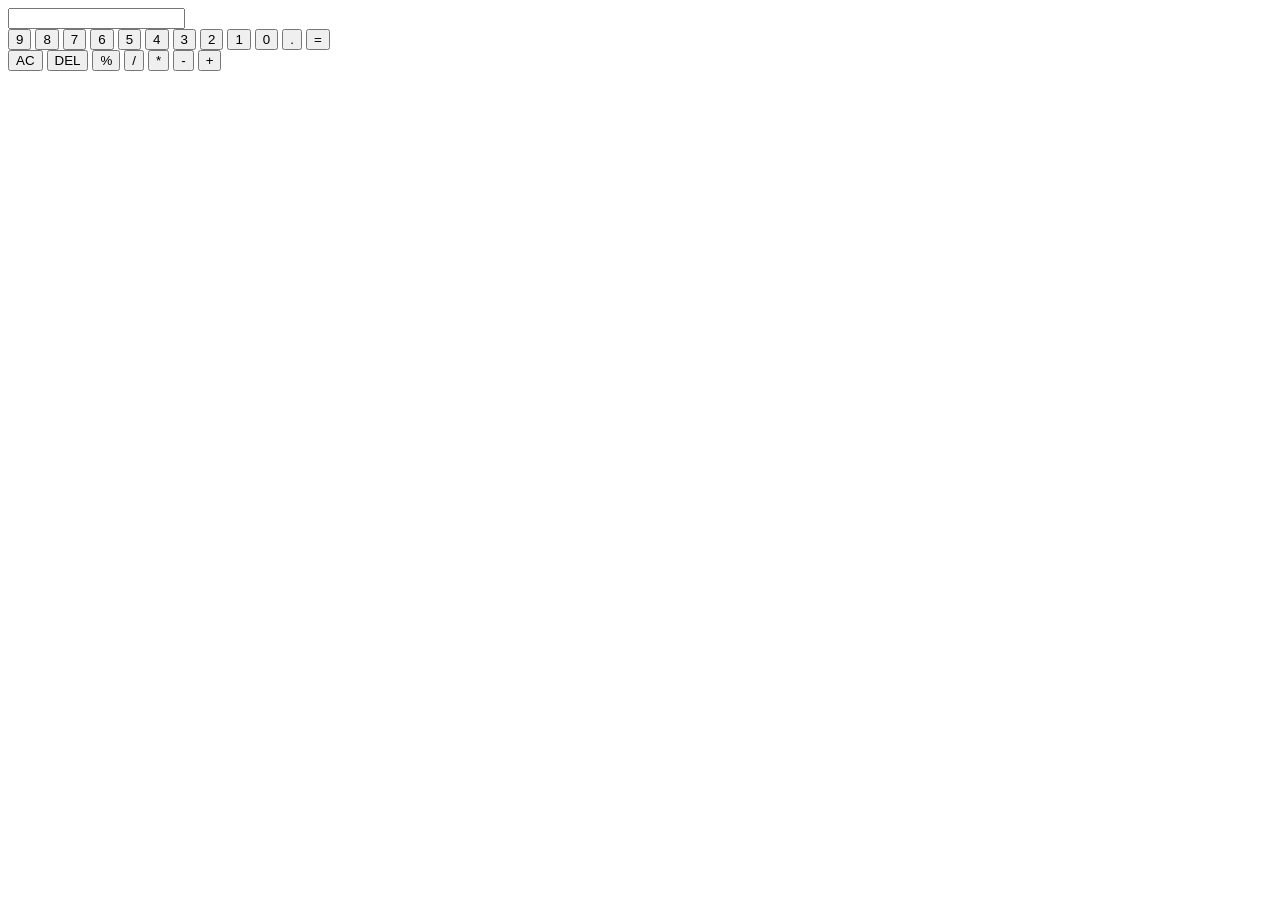
==== calculator.html @ 4f39604c "Create calculator.html" ====
<!DOCTYPE html>
<html lang="en">
  <head>
    <meta charset="UTF-8" />
    <meta name="viewport" content="width=device-width, initial-scale=1.0" />
    <title>Calculator</title>
  </head>
  <body>
    <div>
      <section>
        <input />
      </section>
      <section>
        <input type="button" value="9" />
        <input type="button" value="8" />
        <input type="button" value="7" />
        <input type="button" value="6" />
        <input type="button" value="5" />
        <input type="button" value="4" />
        <input type="button" value="3" />
        <input type="button" value="2" />
        <input type="button" value="1" />
        <input type="button" value="0" />
        <input type="button" value="." />
        <input type="button" value="=" />
      </section>
      <section>
        <input type="button" value="AC" />
        <input type="button" value="DEL" />
        <input type="button" value="%" />
        <input type="button" value="/" />
        <input type="button" value="*" />
        <input type="button" value="-" />
        <input type="button" value="+" />
      </section>
    </div>
  </body>
</html>
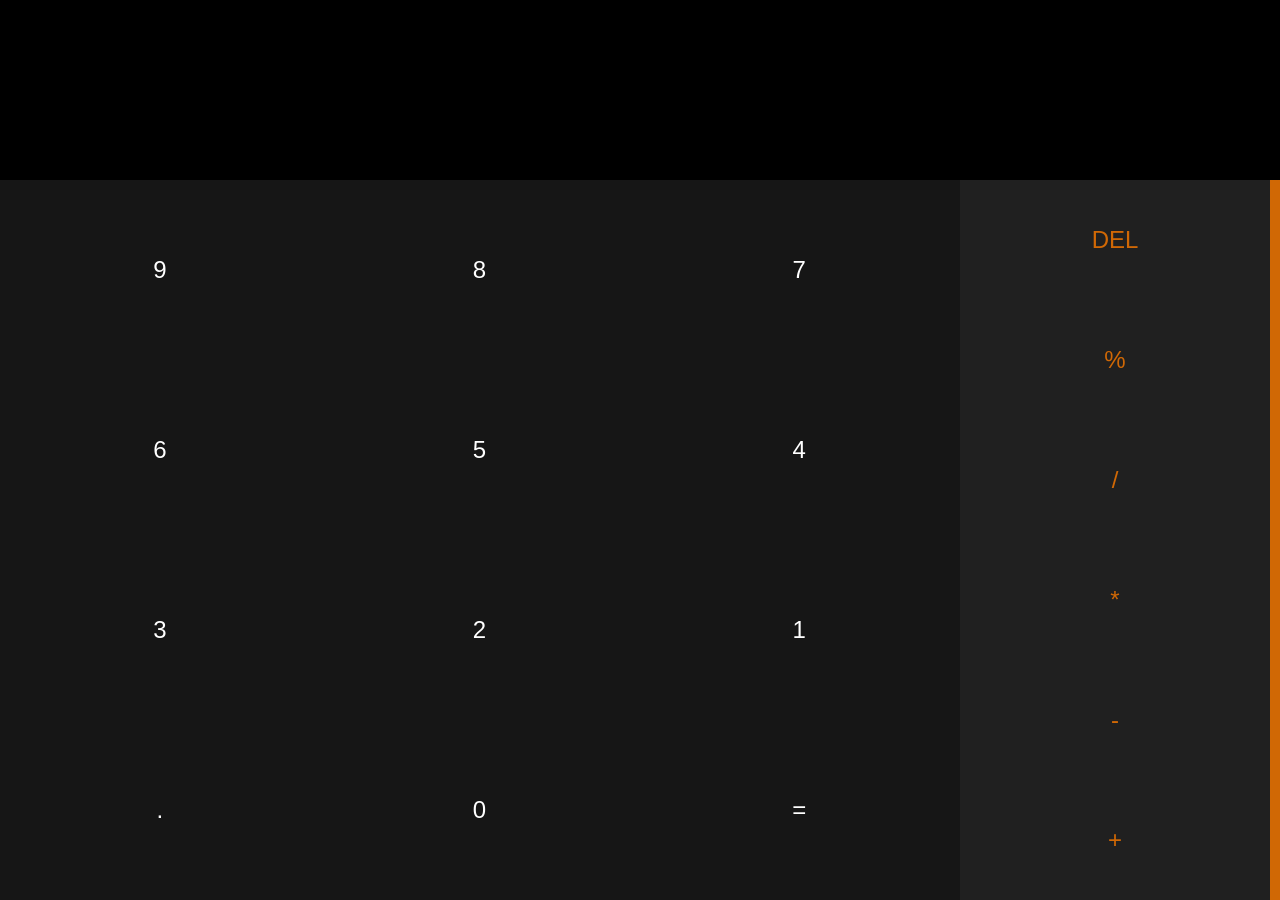
==== commit 4344aef0: "added css file" ====
--- a/calculator.html
+++ b/calculator.html
@@ -3,35 +3,35 @@
   <head>
     <meta charset="UTF-8" />
     <meta name="viewport" content="width=device-width, initial-scale=1.0" />
+    <link rel="stylesheet" href="calculator.css" />
     <title>Calculator</title>
   </head>
   <body>
-    <div>
-      <section>
-        <input />
+    <div class="calculator">
+      <section class="result">
+        <input class="result--input" />
       </section>
-      <section>
-        <input type="button" value="9" />
-        <input type="button" value="8" />
-        <input type="button" value="7" />
-        <input type="button" value="6" />
-        <input type="button" value="5" />
-        <input type="button" value="4" />
-        <input type="button" value="3" />
-        <input type="button" value="2" />
-        <input type="button" value="1" />
-        <input type="button" value="0" />
-        <input type="button" value="." />
-        <input type="button" value="=" />
+      <section class="numbers">
+        <input type="button" class="numbers--item" value="9" />
+        <input type="button" class="numbers--item" value="8" />
+        <input type="button" class="numbers--item" value="7" />
+        <input type="button" class="numbers--item" value="6" />
+        <input type="button" class="numbers--item" value="5" />
+        <input type="button" class="numbers--item" value="4" />
+        <input type="button" class="numbers--item" value="3" />
+        <input type="button" class="numbers--item" value="2" />
+        <input type="button" class="numbers--item" value="1" />
+        <input type="button" class="numbers--item" value="." />
+        <input type="button" class="numbers--item" value="0" />
+        <input type="button" class="numbers--item" value="=" />
       </section>
-      <section>
-        <input type="button" value="AC" />
-        <input type="button" value="DEL" />
-        <input type="button" value="%" />
-        <input type="button" value="/" />
-        <input type="button" value="*" />
-        <input type="button" value="-" />
-        <input type="button" value="+" />
+      <section class="specialCharacters">
+        <input type="button" class="specialCharacters--item" value="DEL" />
+        <input type="button" class="specialCharacters--item" value="%" />
+        <input type="button" class="specialCharacters--item" value="/" />
+        <input type="button" class="specialCharacters--item" value="*" />
+        <input type="button" class="specialCharacters--item" value="-" />
+        <input type="button" class="specialCharacters--item" value="+" />
       </section>
     </div>
   </body>
--- a/calculator.css
+++ b/calculator.css
@@ -0,0 +1,65 @@
+body {
+  background-color: rgb(0, 0, 0);
+}
+
+input[type="button"] {
+  height: 25%;
+  color: white;
+  border: none;
+  font-size: x-large;
+}
+
+.calculator {
+  width: 100vw;
+  height: 100vh;
+  position: absolute;
+  top: 0;
+  left: 0;
+  display: grid;
+  grid-template-columns: auto 25%;
+  grid-template-rows: 20% auto;
+  grid-template-areas:
+    "result result"
+    "numbers specialCharacters";
+}
+
+.result {
+  grid-area: result;
+  height: 100%;
+}
+.result--input {
+  width: 100%;
+  height: 100%;
+  background-color: transparent;
+  border: none;
+  color: white;
+  font-size: x-large;
+  padding: 0;
+}
+
+.numbers {
+  grid-area: numbers;
+  display: flex;
+  flex-wrap: wrap;
+  width: auto;
+  background-color: rgb(22, 22, 22);
+}
+.numbers--item {
+  background-color: rgb(22, 22, 22);
+  width: 33.3%;
+}
+
+.specialCharacters {
+  grid-area: specialCharacters;
+  display: flex;
+  box-sizing: border-box;
+  border-right: 10px solid rgb(208, 104, 5);
+  flex-direction: column;
+  width: 100%;
+  background-color: rgb(32, 32, 32);
+}
+.specialCharacters--item {
+  background-color: rgb(32, 32, 32);
+  width: 100%;
+  color: rgb(208, 104, 5) !important;
+}
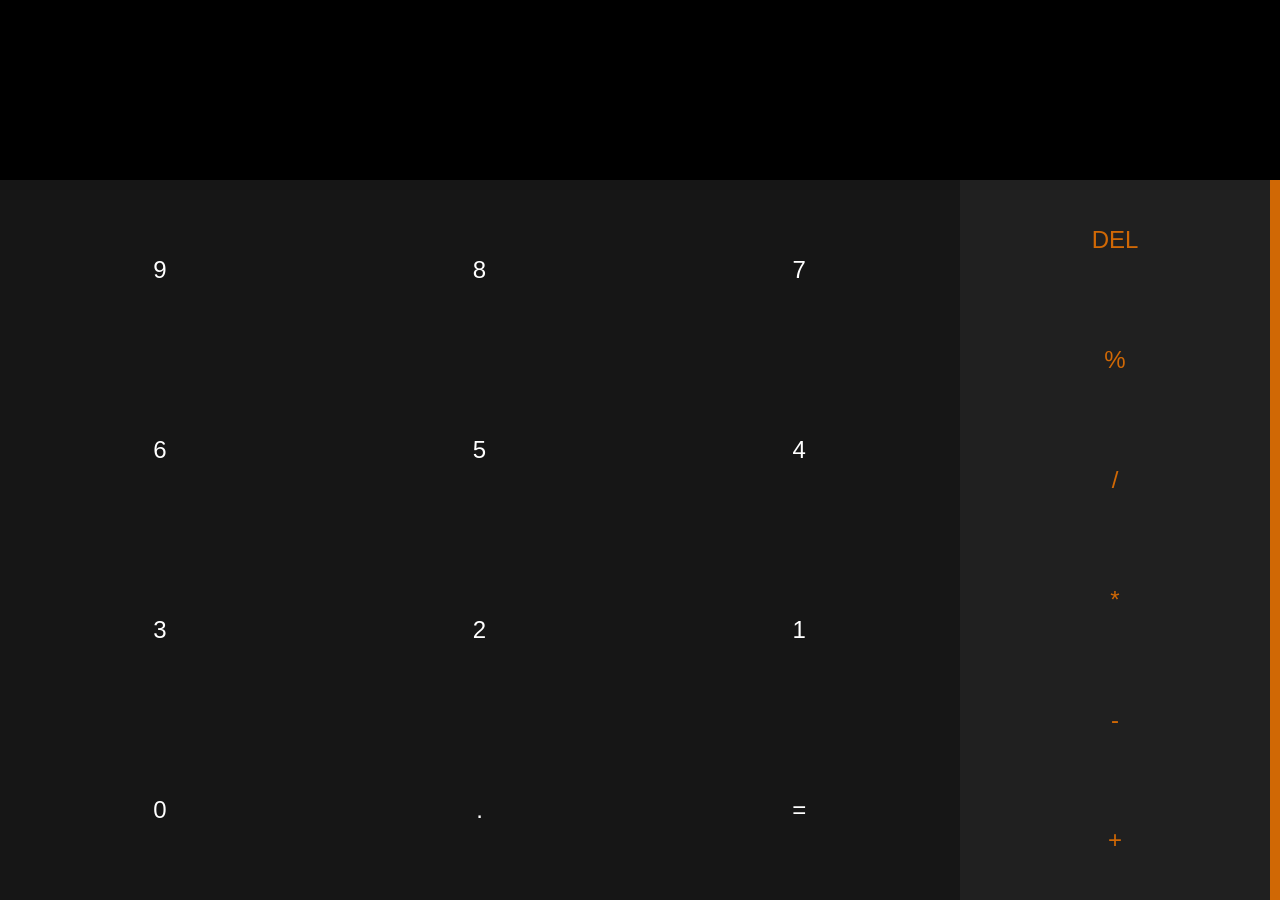
==== commit b2ef7dc4: "added js functionality" ====
--- a/calculator.html
+++ b/calculator.html
@@ -4,34 +4,134 @@
     <meta charset="UTF-8" />
     <meta name="viewport" content="width=device-width, initial-scale=1.0" />
     <link rel="stylesheet" href="calculator.css" />
+    <script src="caculator.js"></script>
     <title>Calculator</title>
   </head>
   <body>
     <div class="calculator">
       <section class="result">
-        <input class="result--input" />
+        <input id="process" class="result--input" disabled />
+        <input id="result" class="result--input" />
       </section>
       <section class="numbers">
-        <input type="button" class="numbers--item" value="9" />
-        <input type="button" class="numbers--item" value="8" />
-        <input type="button" class="numbers--item" value="7" />
-        <input type="button" class="numbers--item" value="6" />
-        <input type="button" class="numbers--item" value="5" />
-        <input type="button" class="numbers--item" value="4" />
-        <input type="button" class="numbers--item" value="3" />
-        <input type="button" class="numbers--item" value="2" />
-        <input type="button" class="numbers--item" value="1" />
-        <input type="button" class="numbers--item" value="." />
-        <input type="button" class="numbers--item" value="0" />
-        <input type="button" class="numbers--item" value="=" />
+        <input
+          type="button"
+          class="numbers--item"
+          value="9"
+          onclick="Display(value)"
+        />
+        <input
+          type="button"
+          class="numbers--item"
+          value="8"
+          onclick="Display(value)"
+        />
+        <input
+          type="button"
+          class="numbers--item"
+          value="7"
+          onclick="Display(value)"
+        />
+        <input
+          type="button"
+          class="numbers--item"
+          value="6"
+          onclick="Display(value)"
+        />
+        <input
+          type="button"
+          class="numbers--item"
+          value="5"
+          onclick="Display(value)"
+        />
+        <input
+          type="button"
+          class="numbers--item"
+          value="4"
+          onclick="Display(value)"
+        />
+        <input
+          type="button"
+          class="numbers--item"
+          value="3"
+          onclick="Display(value)"
+        />
+        <input
+          type="button"
+          class="numbers--item"
+          value="2"
+          onclick="Display(value)"
+        />
+        <input
+          type="button"
+          class="numbers--item"
+          value="1"
+          onclick="Display(value)"
+        />
+        <input
+          type="button"
+          class="numbers--item"
+          value="0"
+          onclick="Display(value)"
+        />
+        <input
+          type="button"
+          class="numbers--item"
+          value="."
+          onclick="Display(value)"
+        />
+        <input
+          type="button"
+          class="numbers--item"
+          value="="
+          onclick="Calculate()"
+        />
       </section>
       <section class="specialCharacters">
-        <input type="button" class="specialCharacters--item" value="DEL" />
-        <input type="button" class="specialCharacters--item" value="%" />
-        <input type="button" class="specialCharacters--item" value="/" />
-        <input type="button" class="specialCharacters--item" value="*" />
-        <input type="button" class="specialCharacters--item" value="-" />
-        <input type="button" class="specialCharacters--item" value="+" />
+        <input
+          type="button"
+          class="specialCharacters--item"
+          value="AC"
+          id="clear"
+          style="display: none"
+          onclick="Clear()"
+        /><input
+          type="button"
+          class="specialCharacters--item"
+          value="DEL"
+          id="delete"
+          onclick="Delete()"
+        />
+        <input
+          type="button"
+          class="specialCharacters--item"
+          value="%"
+          onclick="Display(value)"
+        />
+        <input
+          type="button"
+          class="specialCharacters--item"
+          value="/"
+          onclick="Display(value)"
+        />
+        <input
+          type="button"
+          class="specialCharacters--item"
+          value="*"
+          onclick="Display(value)"
+        />
+        <input
+          type="button"
+          class="specialCharacters--item"
+          value="-"
+          onclick="Display(value)"
+        />
+        <input
+          type="button"
+          class="specialCharacters--item"
+          value="+"
+          onclick="Display(value)"
+        />
       </section>
     </div>
   </body>
--- a/calculator.css
+++ b/calculator.css
@@ -10,14 +10,14 @@
 }
 
 .calculator {
-  width: 100vw;
+  width: 100%;
   height: 100vh;
   position: absolute;
   top: 0;
   left: 0;
   display: grid;
-  grid-template-columns: auto 25%;
-  grid-template-rows: 20% auto;
+  grid-template-columns: 1fr 25%;
+  grid-template-rows: 20% 1fr;
   grid-template-areas:
     "result result"
     "numbers specialCharacters";
@@ -26,22 +26,25 @@
 .result {
   grid-area: result;
   height: 100%;
+  width: 100%;
 }
 .result--input {
   width: 100%;
-  height: 100%;
+  height: 50%;
   background-color: transparent;
+  box-sizing: border-box;
   border: none;
   color: white;
   font-size: x-large;
-  padding: 0;
+  padding: 1rem;
 }
 
 .numbers {
+  box-sizing: border-box;
   grid-area: numbers;
   display: flex;
   flex-wrap: wrap;
-  width: auto;
+  width: 100%;
   background-color: rgb(22, 22, 22);
 }
 .numbers--item {
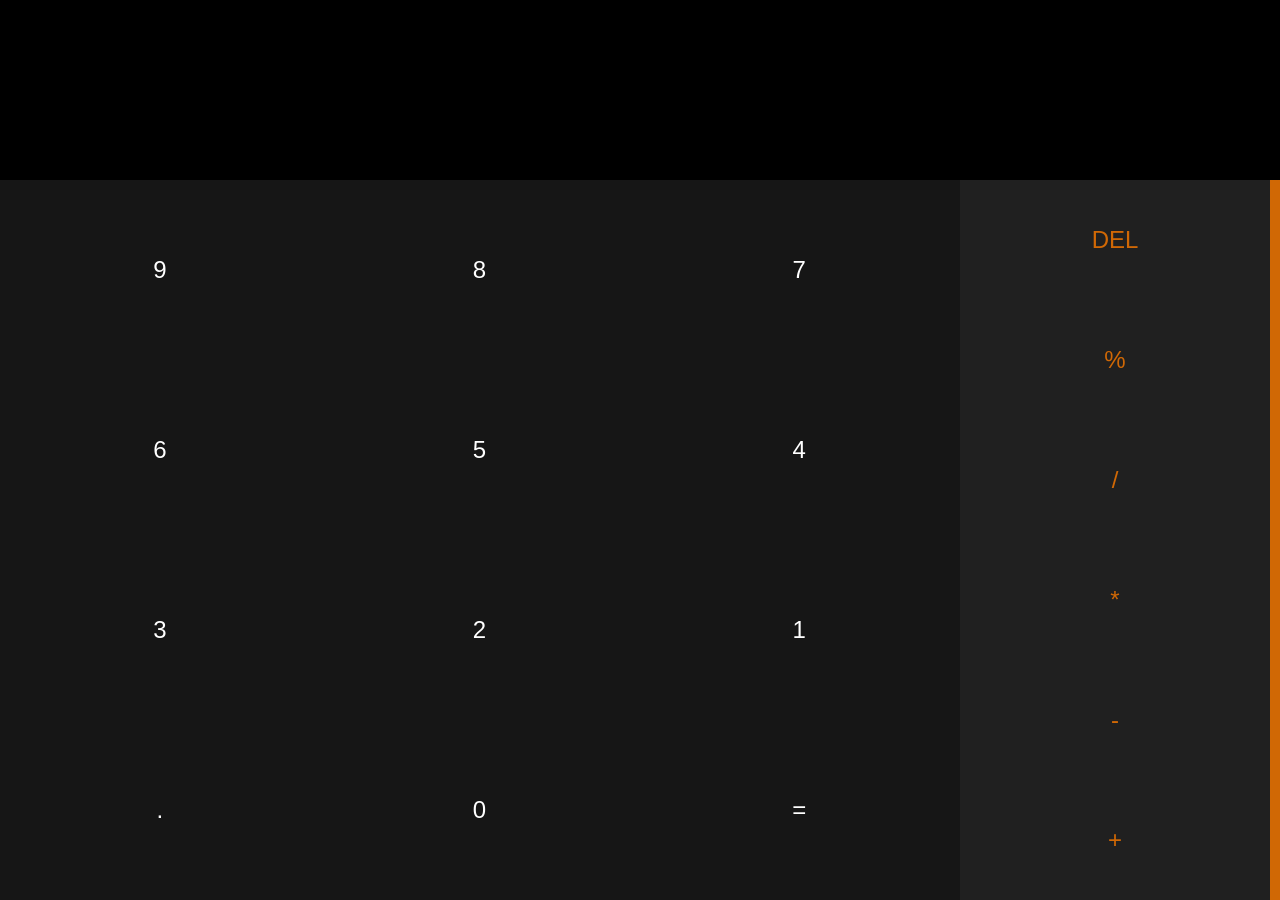
==== commit 75f0d714: "Merge branch 'CSS'" ====
--- a/calculator.html
+++ b/calculator.html
@@ -4,134 +4,34 @@
     <meta charset="UTF-8" />
     <meta name="viewport" content="width=device-width, initial-scale=1.0" />
     <link rel="stylesheet" href="calculator.css" />
-    <script src="caculator.js"></script>
     <title>Calculator</title>
   </head>
   <body>
     <div class="calculator">
       <section class="result">
-        <input id="process" class="result--input" disabled />
-        <input id="result" class="result--input" />
+        <input class="result--input" />
       </section>
       <section class="numbers">
-        <input
-          type="button"
-          class="numbers--item"
-          value="9"
-          onclick="Display(value)"
-        />
-        <input
-          type="button"
-          class="numbers--item"
-          value="8"
-          onclick="Display(value)"
-        />
-        <input
-          type="button"
-          class="numbers--item"
-          value="7"
-          onclick="Display(value)"
-        />
-        <input
-          type="button"
-          class="numbers--item"
-          value="6"
-          onclick="Display(value)"
-        />
-        <input
-          type="button"
-          class="numbers--item"
-          value="5"
-          onclick="Display(value)"
-        />
-        <input
-          type="button"
-          class="numbers--item"
-          value="4"
-          onclick="Display(value)"
-        />
-        <input
-          type="button"
-          class="numbers--item"
-          value="3"
-          onclick="Display(value)"
-        />
-        <input
-          type="button"
-          class="numbers--item"
-          value="2"
-          onclick="Display(value)"
-        />
-        <input
-          type="button"
-          class="numbers--item"
-          value="1"
-          onclick="Display(value)"
-        />
-        <input
-          type="button"
-          class="numbers--item"
-          value="0"
-          onclick="Display(value)"
-        />
-        <input
-          type="button"
-          class="numbers--item"
-          value="."
-          onclick="Display(value)"
-        />
-        <input
-          type="button"
-          class="numbers--item"
-          value="="
-          onclick="Calculate()"
-        />
+        <input type="button" class="numbers--item" value="9" />
+        <input type="button" class="numbers--item" value="8" />
+        <input type="button" class="numbers--item" value="7" />
+        <input type="button" class="numbers--item" value="6" />
+        <input type="button" class="numbers--item" value="5" />
+        <input type="button" class="numbers--item" value="4" />
+        <input type="button" class="numbers--item" value="3" />
+        <input type="button" class="numbers--item" value="2" />
+        <input type="button" class="numbers--item" value="1" />
+        <input type="button" class="numbers--item" value="." />
+        <input type="button" class="numbers--item" value="0" />
+        <input type="button" class="numbers--item" value="=" />
       </section>
       <section class="specialCharacters">
-        <input
-          type="button"
-          class="specialCharacters--item"
-          value="AC"
-          id="clear"
-          style="display: none"
-          onclick="Clear()"
-        /><input
-          type="button"
-          class="specialCharacters--item"
-          value="DEL"
-          id="delete"
-          onclick="Delete()"
-        />
-        <input
-          type="button"
-          class="specialCharacters--item"
-          value="%"
-          onclick="Display(value)"
-        />
-        <input
-          type="button"
-          class="specialCharacters--item"
-          value="/"
-          onclick="Display(value)"
-        />
-        <input
-          type="button"
-          class="specialCharacters--item"
-          value="*"
-          onclick="Display(value)"
-        />
-        <input
-          type="button"
-          class="specialCharacters--item"
-          value="-"
-          onclick="Display(value)"
-        />
-        <input
-          type="button"
-          class="specialCharacters--item"
-          value="+"
-          onclick="Display(value)"
-        />
+        <input type="button" class="specialCharacters--item" value="DEL" />
+        <input type="button" class="specialCharacters--item" value="%" />
+        <input type="button" class="specialCharacters--item" value="/" />
+        <input type="button" class="specialCharacters--item" value="*" />
+        <input type="button" class="specialCharacters--item" value="-" />
+        <input type="button" class="specialCharacters--item" value="+" />
       </section>
     </div>
   </body>
--- a/calculator.css
+++ b/calculator.css
@@ -10,14 +10,14 @@
 }
 
 .calculator {
-  width: 100%;
+  width: 100vw;
   height: 100vh;
   position: absolute;
   top: 0;
   left: 0;
   display: grid;
-  grid-template-columns: 1fr 25%;
-  grid-template-rows: 20% 1fr;
+  grid-template-columns: auto 25%;
+  grid-template-rows: 20% auto;
   grid-template-areas:
     "result result"
     "numbers specialCharacters";
@@ -26,25 +26,22 @@
 .result {
   grid-area: result;
   height: 100%;
-  width: 100%;
 }
 .result--input {
   width: 100%;
-  height: 50%;
+  height: 100%;
   background-color: transparent;
-  box-sizing: border-box;
   border: none;
   color: white;
   font-size: x-large;
-  padding: 1rem;
+  padding: 0;
 }
 
 .numbers {
-  box-sizing: border-box;
   grid-area: numbers;
   display: flex;
   flex-wrap: wrap;
-  width: 100%;
+  width: auto;
   background-color: rgb(22, 22, 22);
 }
 .numbers--item {
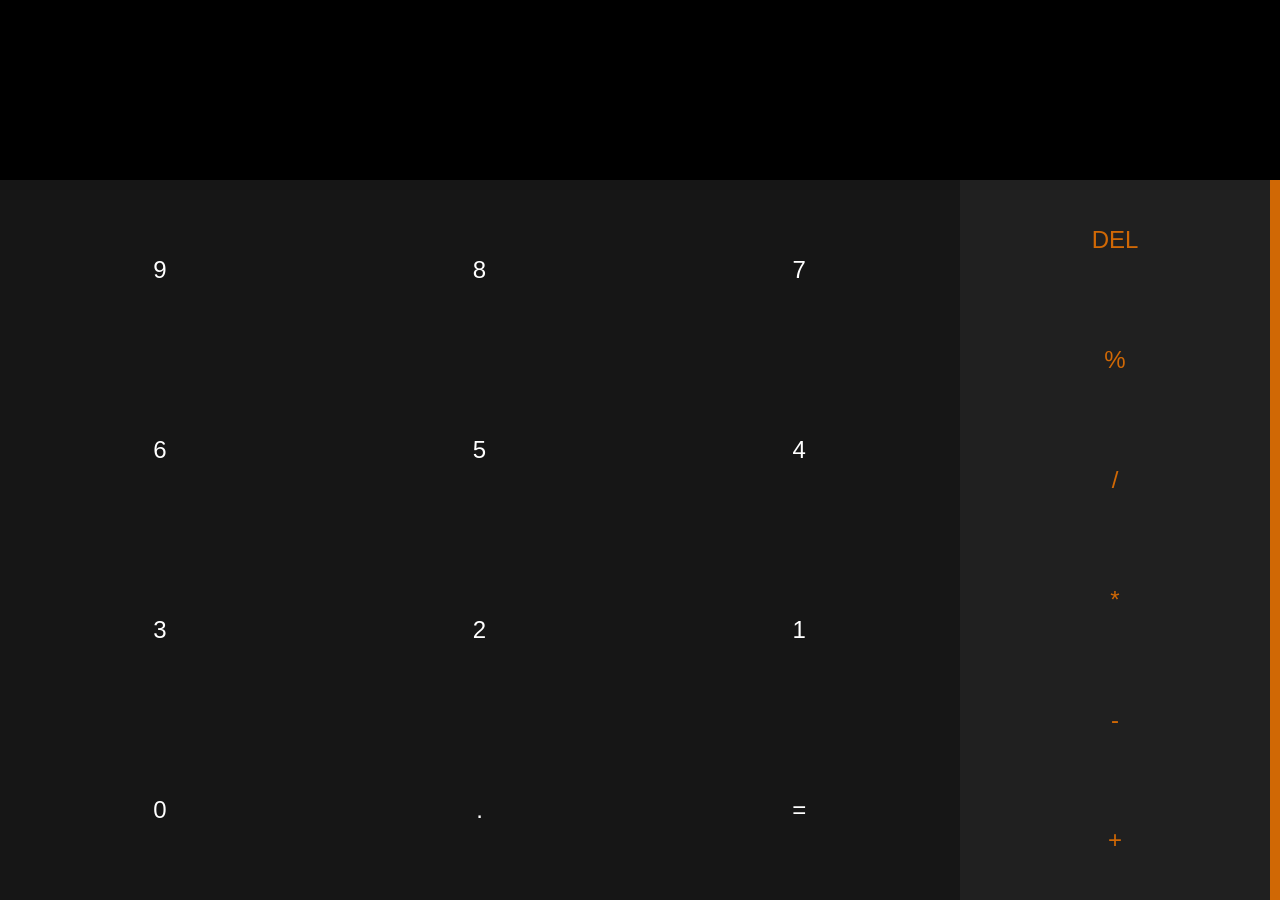
==== commit 69119c20: "Merge branch 'JavaScript'" ====
--- a/calculator.html
+++ b/calculator.html
@@ -4,34 +4,134 @@
     <meta charset="UTF-8" />
     <meta name="viewport" content="width=device-width, initial-scale=1.0" />
     <link rel="stylesheet" href="calculator.css" />
+    <script src="caculator.js"></script>
     <title>Calculator</title>
   </head>
   <body>
     <div class="calculator">
       <section class="result">
-        <input class="result--input" />
+        <input id="process" class="result--input" disabled />
+        <input id="result" class="result--input" />
       </section>
       <section class="numbers">
-        <input type="button" class="numbers--item" value="9" />
-        <input type="button" class="numbers--item" value="8" />
-        <input type="button" class="numbers--item" value="7" />
-        <input type="button" class="numbers--item" value="6" />
-        <input type="button" class="numbers--item" value="5" />
-        <input type="button" class="numbers--item" value="4" />
-        <input type="button" class="numbers--item" value="3" />
-        <input type="button" class="numbers--item" value="2" />
-        <input type="button" class="numbers--item" value="1" />
-        <input type="button" class="numbers--item" value="." />
-        <input type="button" class="numbers--item" value="0" />
-        <input type="button" class="numbers--item" value="=" />
+        <input
+          type="button"
+          class="numbers--item"
+          value="9"
+          onclick="Display(value)"
+        />
+        <input
+          type="button"
+          class="numbers--item"
+          value="8"
+          onclick="Display(value)"
+        />
+        <input
+          type="button"
+          class="numbers--item"
+          value="7"
+          onclick="Display(value)"
+        />
+        <input
+          type="button"
+          class="numbers--item"
+          value="6"
+          onclick="Display(value)"
+        />
+        <input
+          type="button"
+          class="numbers--item"
+          value="5"
+          onclick="Display(value)"
+        />
+        <input
+          type="button"
+          class="numbers--item"
+          value="4"
+          onclick="Display(value)"
+        />
+        <input
+          type="button"
+          class="numbers--item"
+          value="3"
+          onclick="Display(value)"
+        />
+        <input
+          type="button"
+          class="numbers--item"
+          value="2"
+          onclick="Display(value)"
+        />
+        <input
+          type="button"
+          class="numbers--item"
+          value="1"
+          onclick="Display(value)"
+        />
+        <input
+          type="button"
+          class="numbers--item"
+          value="0"
+          onclick="Display(value)"
+        />
+        <input
+          type="button"
+          class="numbers--item"
+          value="."
+          onclick="Display(value)"
+        />
+        <input
+          type="button"
+          class="numbers--item"
+          value="="
+          onclick="Calculate()"
+        />
       </section>
       <section class="specialCharacters">
-        <input type="button" class="specialCharacters--item" value="DEL" />
-        <input type="button" class="specialCharacters--item" value="%" />
-        <input type="button" class="specialCharacters--item" value="/" />
-        <input type="button" class="specialCharacters--item" value="*" />
-        <input type="button" class="specialCharacters--item" value="-" />
-        <input type="button" class="specialCharacters--item" value="+" />
+        <input
+          type="button"
+          class="specialCharacters--item"
+          value="AC"
+          id="clear"
+          style="display: none"
+          onclick="Clear()"
+        /><input
+          type="button"
+          class="specialCharacters--item"
+          value="DEL"
+          id="delete"
+          onclick="Delete()"
+        />
+        <input
+          type="button"
+          class="specialCharacters--item"
+          value="%"
+          onclick="Display(value)"
+        />
+        <input
+          type="button"
+          class="specialCharacters--item"
+          value="/"
+          onclick="Display(value)"
+        />
+        <input
+          type="button"
+          class="specialCharacters--item"
+          value="*"
+          onclick="Display(value)"
+        />
+        <input
+          type="button"
+          class="specialCharacters--item"
+          value="-"
+          onclick="Display(value)"
+        />
+        <input
+          type="button"
+          class="specialCharacters--item"
+          value="+"
+          onclick="Display(value)"
+        />
       </section>
     </div>
   </body>
--- a/calculator.css
+++ b/calculator.css
@@ -10,14 +10,14 @@
 }
 
 .calculator {
-  width: 100vw;
+  width: 100%;
   height: 100vh;
   position: absolute;
   top: 0;
   left: 0;
   display: grid;
-  grid-template-columns: auto 25%;
-  grid-template-rows: 20% auto;
+  grid-template-columns: 1fr 25%;
+  grid-template-rows: 20% 1fr;
   grid-template-areas:
     "result result"
     "numbers specialCharacters";
@@ -26,22 +26,25 @@
 .result {
   grid-area: result;
   height: 100%;
+  width: 100%;
 }
 .result--input {
   width: 100%;
-  height: 100%;
+  height: 50%;
   background-color: transparent;
+  box-sizing: border-box;
   border: none;
   color: white;
   font-size: x-large;
-  padding: 0;
+  padding: 1rem;
 }
 
 .numbers {
+  box-sizing: border-box;
   grid-area: numbers;
   display: flex;
   flex-wrap: wrap;
-  width: auto;
+  width: 100%;
   background-color: rgb(22, 22, 22);
 }
 .numbers--item {
